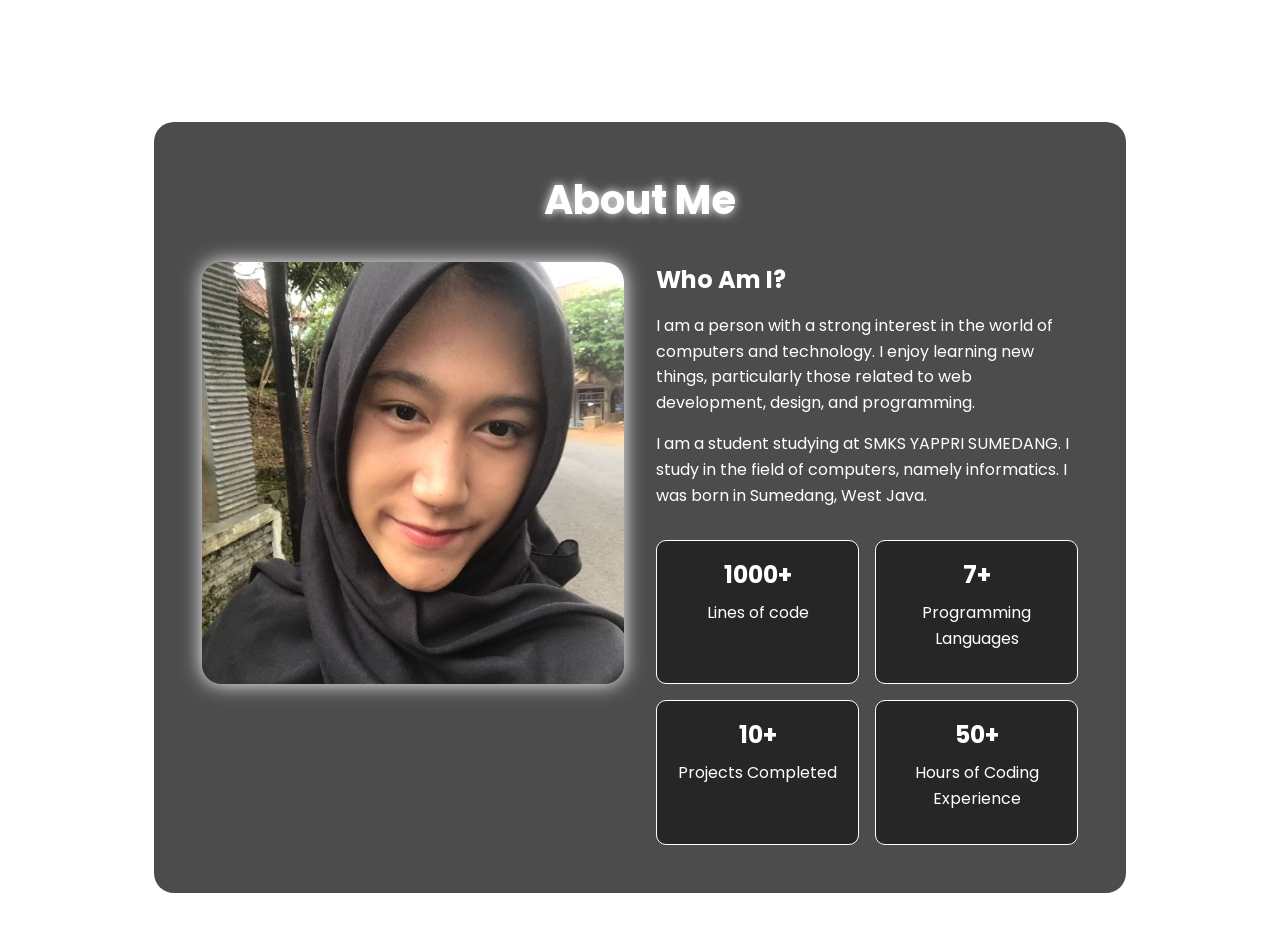
==== about.html @ 70185320 "Add files via upload" ====
<!-- Subscribe Tamzidan Madiyin di YouTube -->

<!DOCTYPE html>
<html lang="en">

<head>
    <meta charset="UTF-8">
    <meta name="viewport" content="width=device-width, initial-scale=1.0">

    <!-- Link ke Font Awesome untuk ikon -->
    <link rel="stylesheet" href="https://cdnjs.cloudflare.com/ajax/libs/font-awesome/6.5.1/css/all.min.css">

    <!-- Link ke library animasi AOS -->
    <link rel="stylesheet" href="https://unpkg.com/aos@next/dist/aos.css" />

    <!-- CSS internal untuk styling halaman -->
    <style>
        /* 
          Import Google Font Poppins
          Font weight yang diimport: 100, 200, 300, 400, 500, 600 
        */
        @import url("https://fonts.googleapis.com/css2?family=Poppins:wght@100;200;300;400;500;600&display=swap");

        /* Reset CSS dan pengaturan default */
        * {
            padding: 0;
            margin: 0;
            font-family: "Poppins", sans-serif;
            box-sizing: border-box;
        }

        /* 
          Styling untuk body
          - Menggunakan background image
          - Cover seluruh viewport
          - Mencegah horizontal scroll
        */
        body {
            width: 100%;
            min-height: 100vh;
            background-image: url("./img/background.jpg");
            background-size: cover;
            overflow-x: hidden;
            position: relative;
        }

        /* 
          Navbar styling
          - Fixed height 10vh
          - Posisi relative untuk positioning yang tepat
          - z-index tinggi agar selalu di atas konten lain
        */
        nav {
            width: 100%;
            height: 10vh;
            position: sticky;
            position: relative;
            /* Ubah dari sticky ke relative */
            z-index: 1000;
            /* Tambahkan z-index tinggi untuk nav */
        }

        /* Container untuk konten navbar */
        .nav-container {
            width: 100%;
            height: 100%;
            display: flex;
            justify-content: space-around;
            align-items: center;
        }

        /* 
          Logo styling
          - Warna putih dengan ukuran 2rem
          - Text shadow untuk efek glow pada span 
        */
        .logo {
            color: white;
            font-size: 2rem;
            font-weight: bold;
        }

        .logo span {
            color: white;
            text-shadow: 0 0 10px white;
        }

        /* 
          Hamburger dan Cancel button styling
          - Hanya muncul di mobile view
          - Posisi absolute di kanan atas
        */
        .hamburg,
        .cancel {
            cursor: pointer;
            position: absolute;
            right: 15px;
            top: 10px;
            color: white;
            display: none;
            font-size: clamp(2.5rem, 0.5rem + 5vw, 3rem);
        }

        /* 
          Navigation links container
          - Flex layout untuk alignment horizontal
        */
        .nav-container .links {
            display: flex;
        }

        /* 
          Individual navigation links
          - Spacing dan styling untuk tiap link
          - Hover effect dengan border bottom
        */
        .nav-container .links a {
            font-size: 1.2rem;
            color: white;
            margin: 0 20px;
            text-decoration: none;
            font-weight: 550;
            transition: 0.3s linear;
        }

        .nav-container .links a:hover {
            color: white;
            border-bottom: 2px solid white;
        }

        /* Styling untuk link aktif */
        .nav-container .links .active {
            color: white;
            border-bottom: 2px solid white;
        }

        /* 
          Dropdown menu untuk mobile view
          - Fixed positioning dengan transform untuk animasi
          - Backdrop filter untuk efek blur
        */
        .dropdown {
            z-index: 1000;
            position: fixed;
            top: 0;
            left: 0;
            right: 0;
            transform: translateY(-500px);
            width: 100%;
            height: auto;
            backdrop-filter: blur(4px) brightness(40%);
            box-shadow: 0 0 20px black;
            transition: 0.2s linear;
        }

        .dropdown .links a {
            display: flex;
            color: white;
            text-decoration: none;
            padding: 15px 0;
            justify-content: center;
            align-items: center;
            transition: 0.2s linear;
        }

        .dropdown .links a:hover {
            background-color: white;
        }

        /* About Section Styles */
        .about-container {
            width: 100%;
            min-height: 90vh;
            display: flex;
            justify-content: center;
            align-items: center;
            padding: 2rem;
            position: relative;
            z-index: 1;
        }

        .about-content {
            width: 80%;
            max-width: 1200px;
            background: rgba(0, 0, 0, 0.7);
            backdrop-filter: blur(10px);
            border-radius: 20px;
            padding: 3rem;
            color: white;
            /* box-shadow: 0 0 30px rgba(58, 211, 3, 0.3); */
        }

        .about-header {
            text-align: center;
            margin-bottom: 2rem;
        }

        .about-header h1 {
            font-size: 2.5rem;
            color: white;
            text-shadow: 0 0 10px white;
            margin-bottom: 1rem;
        }

        .about-grid {
            display: grid;
            grid-template-columns: 1fr 1fr;
            gap: 2rem;
        }

        .about-image {
            width: 100%;
            aspect-ratio: 1;
            border-radius: 20px;
            overflow: hidden;
            box-shadow: 0 0 20px white;
        }

        .about-image img {
            width: 100%;
            height: 100%;
            object-fit: cover;
        }

        .about-text h2 {
            color: white;
            margin-bottom: 1rem;
        }

        .about-text p {
            line-height: 1.6;
            margin-bottom: 1rem;
        }

        .stats {
            display: grid;
            grid-template-columns: repeat(2, 1fr);
            gap: 1rem;
            margin-top: 2rem;
        }

        .stat-item {
            background: rgba(0, 0, 0, 0.5);
            padding: 1rem;
            border-radius: 10px;
            text-align: center;
            border: 1px solid WHITE;
            cursor: pointer;
        }

        .stat-item h3 {
            color: white;
            font-size: 1.5rem;
            margin-bottom: 0.5rem;
        }

        .content-grid {
            display: grid;
            grid-template-columns: repeat(auto-fit, minmax(280px, 1fr));
            gap: 2rem;
            padding: 2rem 0;
        }

        .content-card {
            background: rgba(58, 211, 3, 0.1);
            border-radius: 15px;
            overflow: hidden;
            transition: all 0.3s ease;
            cursor: pointer;
        }

        .content-card:hover {
            transform: translateY(-5px);
            box-shadow: 0 5px 15px rgba(58, 211, 3, 0.3);
        }

        .card-image {
            width: 100%;
            height: 200px;
            overflow: hidden;
        }

        .card-image img {
            width: 100%;
            height: 100%;
            object-fit: cover;
        }

        .card-info {
            padding: 1.5rem;
        }

        .card-info h3 {
            color: rgb(58, 211, 3);
            margin-bottom: 0.5rem;
        }

        .card-info p {
            font-size: 0.9rem;
            margin-bottom: 1rem;
        }

        .card-info .technologies {
            display: flex;
            flex-wrap: wrap;
            gap: 0.5rem;
            margin-top: 1rem;
        }

        .technology-tag {
            background: rgba(58, 211, 3, 0.2);
            padding: 0.3rem 0.8rem;
            border-radius: 15px;
            font-size: 0.8rem;
            color: rgb(58, 211, 3);
        }

        .back-button {
            display: inline-block;
            padding: 0.8rem 1.5rem;
            background: rgb(58, 211, 3);
            color: white;
            border-radius: 5px;
            text-decoration: none;
            margin-bottom: 2rem;
            transition: all 0.3s ease;
        }

        .back-button:hover {
            background: rgb(45, 165, 2);
            transform: translateY(-2px);
        }

        .award-icon {
            font-size: 2rem;
            color: rgb(58, 211, 3);
            margin-bottom: 1rem;
        }

        .client-testimonial {
            font-style: italic;
            margin-top: 1rem;
            padding: 1rem;
            background: rgba(58, 211, 3, 0.05);
            border-radius: 10px;
        }



        @media (max-width: 884px) {
            .about-grid {
                grid-template-columns: 1fr;
            }

            nav .logo {
                position: absolute;
                top: 16px;
                left: 15px;
                font-size: 1.5rem;
            }

            .nav-container .links {
                display: none;
            }

            .hamburg,
            .cancel {
                display: block;
            }
        }

        @media (max-width: 440px) {
            .about-container {
                padding: 1rem;
            }

            .about-content {
                width: 95%;
                /* Memperbesar width untuk layar kecil */
                padding: 1.5rem;
            }

            .about-header h1 {
                font-size: 1.8rem;
                /* Mengurangi ukuran judul */
            }

            .about-text h2 {
                font-size: 1.4rem;
                /* Mengurangi ukuran sub-judul */
            }

            .about-text p {
                font-size: 0.9rem;
                /* Mengurangi ukuran teks */
                line-height: 1.4;
            }

            .about-image {
                width: 100%;
                max-height: 250px;
                /* Membatasi tinggi gambar */
            }

            .stats {
                grid-template-columns: repeat(2, 1fr);
                /* Tetap 2 kolom tapi lebih kecil */
                gap: 0.8rem;
            }

            .stat-item {
                padding: 0.8rem;
            }

            .stat-item h3 {
                font-size: 1.2rem;
                /* Mengurangi ukuran angka statistik */
            }

            .stat-item p {
                font-size: 0.8rem;
                /* Mengurangi ukuran teks statistik */
            }

            /* Menyesuaikan padding untuk link statistik */
            .stat-item a {
                padding: 0.5rem;
                display: block;
            }
        }
    </style>
    <title>About - Portfolio Website</title>
</head>

<body>

    <!-- Navigasi -->
    <nav>
        <div class="nav-container">
            <div class="logo" data-aos="zoom-in" data-aos-duration="1500">
                Nabila <span>Lestari</span>
            </div>
            <div class="links">
                <div class="link" data-aos="fade-up" data-aos-duration="1500" data-aos-delay="100"><a
                        href="index.html">Home</a></div>
                <div class="link active" data-aos="fade-up" data-aos-duration="1500" data-aos-delay="200"><a
                        href="about.html">About</a></div>
                <div class="link" data-aos="fade-up" data-aos-duration="1500" data-aos-delay="300"><a
                        href="skill.html">Skills</a></div>
                
                <div class="link" data-aos="fade-up" data-aos-duration="1500" data-aos-delay="500"><a
                        href="contact.html">Contact</a></div>
            </div>
        </div>
        <i class="fa-solid fa-bars hamburg" onclick="hamburg()"></i>
        <div class="dropdown">
            <div class="links">
                <a href="index.html">Home</a>
                <a href="about.html">About</a>
                <a href="skill.html">Skills</a>
                
                <a href="contact.html">Contact</a>
                <i class="fa-solid fa-xmark cancel" onclick="cancel()"></i>
            </div>
        </div>
    </nav>

    <!-- Konten utama halaman About -->
    <div class="about-container">
        <div class="about-content" id="aboutContent">
            <!-- Bagian header -->
            <div class="about-header" data-aos="fade-down" data-aos-duration="1500">
                <h1>About Me</h1>
            </div>

            <!-- Grid untuk gambar dan teks deskripsi -->
            <div class="about-grid">
                <div class="about-image" data-aos="fade-right" data-aos-duration="1500">
                    <img src="bila.jpeg" alt="About Image">
                </div>
                <div class="about-text" data-aos="fade-left" data-aos-duration="1500">
                    <h2>Who Am I?</h2>
                    <p>I am a person with a strong interest in the world of computers and technology. I enjoy learning new things, particularly those related to web development, design, and programming.</p>
                    <p>I am a student studying at SMKS YAPPRI SUMEDANG. I study in the field of computers, namely informatics. I was born in Sumedang, West Java.</p>

                    <div class="stats">
                        <div class="stat-item" data-aos="zoom-in" data-aos-duration="1500" data-aos-delay="200"
                            onclick="showProjects()">
                            <h3>1000+</h3>
                            <p>Lines of code</p>
                        </div>
                        <div class="stat-item" data-aos="zoom-in" data-aos-duration="1500" data-aos-delay="400"
                            onclick="showExperience()">
                            <h3>7+</h3>
                            <p>Programming Languages</p>
                        </div>
                        <div class="stat-item" data-aos="zoom-in" data-aos-duration="1500" data-aos-delay="600"
                            onclick="showClients()">
                            <h3>10+</h3>
                            <p>Projects Completed</p>
                        </div>
                        <div class="stat-item" data-aos="zoom-in" data-aos-duration="1500" data-aos-delay="800"
                            onclick="showAwards()">
                            <h3>50+</h3>
                            <p>Hours of Coding Experience</p>
                        </div>
                    </div>
                </div>
            </div>
        </div>

        <!-- Link ke library animasi AOS -->
        <script src="https://unpkg.com/aos@next/dist/aos.js"></script>

        <!-- JavaScript untuk interaksi dan animasi halaman -->
        <script>

            // Inisialisasi library AOS
            AOS.init({ offset: 0 });

            // Fungsi untuk menampilkan menu hamburger
            function hamburg() {
                const navbar = document.querySelector(".dropdown")
                navbar.style.transform = "translateY(0px)"
            }

            // Fungsi untuk menyembunyikan menu hamburger
            function cancel() {
                const navbar = document.querySelector(".dropdown")
                navbar.style.transform = "translateY(-500px)"
            }

            // Fungsi untuk menampilkan daftar Project
            function showProjects() {
                const aboutContent = document.getElementById('aboutContent');
                aboutContent.innerHTML = `
                <a href="about.html" class="back-button" onclick="restoreInitialContent()">
                    <i class="fas fa-arrow-left"></i> Back
                </a>
                <div class="about-header" data-aos="fade-down" data-aos-duration="1500">
                    <h1>My Projects</h1>
                </div>
                <div class="content-grid">
                    ${generateProjectCards()}
                </div>
            `;
                AOS.refresh();
            }

            // Fungsi untuk menampilkan daftar Experience
            function showExperience() {
                const aboutContent = document.getElementById('aboutContent');
                aboutContent.innerHTML = `
                <a href="about.html" class="back-button" onclick="restoreInitialContent()">
                    <i class="fas fa-arrow-left"></i> Back
                </a>
                <div class="about-header" data-aos="fade-down" data-aos-duration="1500">
                    <h1>My Experience</h1>
                </div>
                <div class="content-grid">
                    ${generateExperienceCards()}
                </div>
            `;
                AOS.refresh();
            }

            // Fungsi untuk menampilkan daftar Clients
            function showClients() {
                const aboutContent = document.getElementById('aboutContent');
                aboutContent.innerHTML = `
                <a href="about.html" class="back-button" onclick="restoreInitialContent()">
                    <i class="fas fa-arrow-left"></i> Back
                </a>
                <div class="about-header" data-aos="fade-down" data-aos-duration="1500">
                    <h1>Client Success Stories</h1>
                </div>
                <div class="content-grid">
                    ${generateClientCards()}
                </div>
            `;
                AOS.refresh();
            }

            // Fungsi untuk menampilkan daftar Awards
            function showAwards() {
                const aboutContent = document.getElementById('aboutContent');
                aboutContent.innerHTML = `
                <a href="about.html" class="back-button" onclick="restoreInitialContent()">
                    <i class="fas fa-arrow-left"></i> Back
                </a>
                <div class="about-header" data-aos="fade-down" data-aos-duration="1500">
                    <h1>Awards & Recognition</h1>
                </div>
                <div class="content-grid">
                    ${generateAwardCards()}
                </div>
            `;
                AOS.refresh();
            }

            // Fungsi pembantu untuk menghasilkan kartu project
            function generateProjectCards() {
                const projects = [
                    {
                        title: "E-Commerce Platform",
                        image: "img/zoro.jpg",
                        description: "A full-stack e-commerce solution with payment integration",
                        technologies: ["React", "Node.js", "MongoDB"]
                    },
                    {
                        title: "Portfolio Website",
                        image: "img/zoro.jpg",
                        description: "Responsive portfolio website with modern animations",
                        technologies: ["HTML", "CSS", "JavaScript"]
                    },
                    {
                        title: "Task Management App",
                        image: "img/zoro.jpg",
                        description: "Mobile-first task management application",
                        technologies: ["Vue.js", "Firebase"]
                    }
                    // Add more projects as needed
                ];

                return projects.map(project => `
                <div class="content-card" data-aos="fade-up">
                    <div class="card-image">
                        <img src="${project.image}" alt="${project.title}">
                    </div>
                    <div class="card-info">
                        <h3>${project.title}</h3>
                        <p>${project.description}</p>
                        <div class="technologies">
                            ${project.technologies.map(tech => `
                                <span class="technology-tag">${tech}</span>
                            `).join('')}
                        </div>
                    </div>
                </div>
            `).join('');
            }

            // Fungsi pembantu untuk menghasilkan kartu experience
            function generateExperienceCards() {
                const experiences = [
                    {
                        title: "Senior Web Developer",
                        company: "Tech Solutions Inc.",
                        period: "2021 - Present",
                        description: "Leading frontend development team and implementing modern web solutions"
                    },
                    {
                        title: "Frontend Developer",
                        company: "Digital Agency",
                        period: "2019 - 2021",
                        description: "Developed responsive websites and web applications"
                    }
                    // Add more experiences as needed
                ];

                return experiences.map(exp => `
                <div class="content-card" data-aos="fade-up">
                    <div class="card-info">
                        <h3>${exp.title}</h3>
                        <h4>${exp.company}</h4>
                        <p class="period">${exp.period}</p>
                        <p>${exp.description}</p>
                    </div>
                </div>
            `).join('');
            }

            // Fungsi pembantu untuk menghasilkan kartu client
            function generateClientCards() {
                const clients = [
                    {
                        name: "Ell Udin",
                        company: "Innovation Corp",
                        image: "img/zoro.jpg",
                        testimonial: "Outstanding work on our company website redesign!"
                    },
                    {
                        name: "Ell Ucup",
                        company: "Tech Startup",
                        image: "img/zoro.jpg",
                        testimonial: "Delivered our app ahead of schedule with excellent quality"
                    }
                    // Add more clients as needed
                ];

                return clients.map(client => `
                <div class="content-card" data-aos="fade-up">
                    <div class="card-image">
                        <img src="${client.image}" alt="${client.name}">
                    </div>
                    <div class="card-info">
                        <h3>${client.name}</h3>
                        <h4>${client.company}</h4>
                        <p class="client-testimonial">"${client.testimonial}"</p>
                    </div>
                </div>
            `).join('');
            }

            // Fungsi pembantu untuk menghasilkan kartu award
            function generateAwardCards() {
                const awards = [
                    {
                        title: "Best Web Design",
                        organization: "Design Awards 2023",
                        description: "Recognition for exceptional web design and user experience"
                    },
                    {
                        title: "Innovation Award",
                        organization: "Tech Summit 2022",
                        description: "Awarded for innovative use of emerging technologies"
                    }
                    // Add more awards as needed
                ];

                return awards.map(award => `
                <div class="content-card" data-aos="fade-up">
                    <div class="card-info">
                        <div class="award-icon">
                            <i class="fas fa-trophy"></i>
                        </div>
                        <h3>${award.title}</h3>
                        <h4>${award.organization}</h4>
                        <p>${award.description}</p>
                    </div>
                </div>
            `).join('');
            }

            // Fungsi untuk mengembalikan konten awal
            function restoreInitialContent() {
                const aboutContent = document.getElementById('aboutContent');
                aboutContent.innerHTML = `
                <div class="about-header" data-aos="fade-down" data-aos-duration="1500">
                    <h1>About Me</h1>
                </div>
                <div class="about-grid">
                    <div class="about-image" data-aos="fade-right" data-aos-duration="1500">
                        <img src="img/zoro.jpg" alt="About Image">
                    </div>
                    <div class="about-text" data-aos="fade-left" data-aos-duration="1500">
                        <h2>Who Am I?</h2>
                        <p>I'm a passionate developer and designer with a keen eye for detail and a drive for creating
                            innovative digital solutions. With expertise in web development, UI/UX design, and content
                            creation, I bring ideas to life through code and creativity.</p>
                        <p>My journey in technology began with a simple curiosity and has evolved into a professional
                            pursuit of excellence in digital craftsmanship.</p>

                        <div class="stats">
                            <div class="stat-item" data-aos="zoom-in" data-aos-duration="1500" data-aos-delay="200" onclick="showProjects()">
                                <h3>50+</h3>
                                <p>Projects Completed</p>
                            </div>
                            <div class="stat-item" data-aos="zoom-in" data-aos-duration="1500" data-aos-delay="400" onclick="showExperience()">
                                <h3>3+</h3>
                                <p>Years Experience</p>
                            </div>
                            <div class="stat-item" data-aos="zoom-in" data-aos-duration="1500" data-aos-delay="600" onclick="showClients()">
                                <h3>20+</h3>
                                <p>Happy Clients</p>
                            </div>
                            <div class="stat-item" data-aos="zoom-in" data-aos-duration="1500" data-aos-delay="800" onclick="showAwards()">
                                <h3>15+</h3>
                                <p>Awards Won</p>
                            </div>
                        </div>
                    </div>
                </div>
            `;
                AOS.refresh();
            }

        </script>
</body>

</html>

<!-- Subscribe Tamzidan Madiyin di YouTube -->
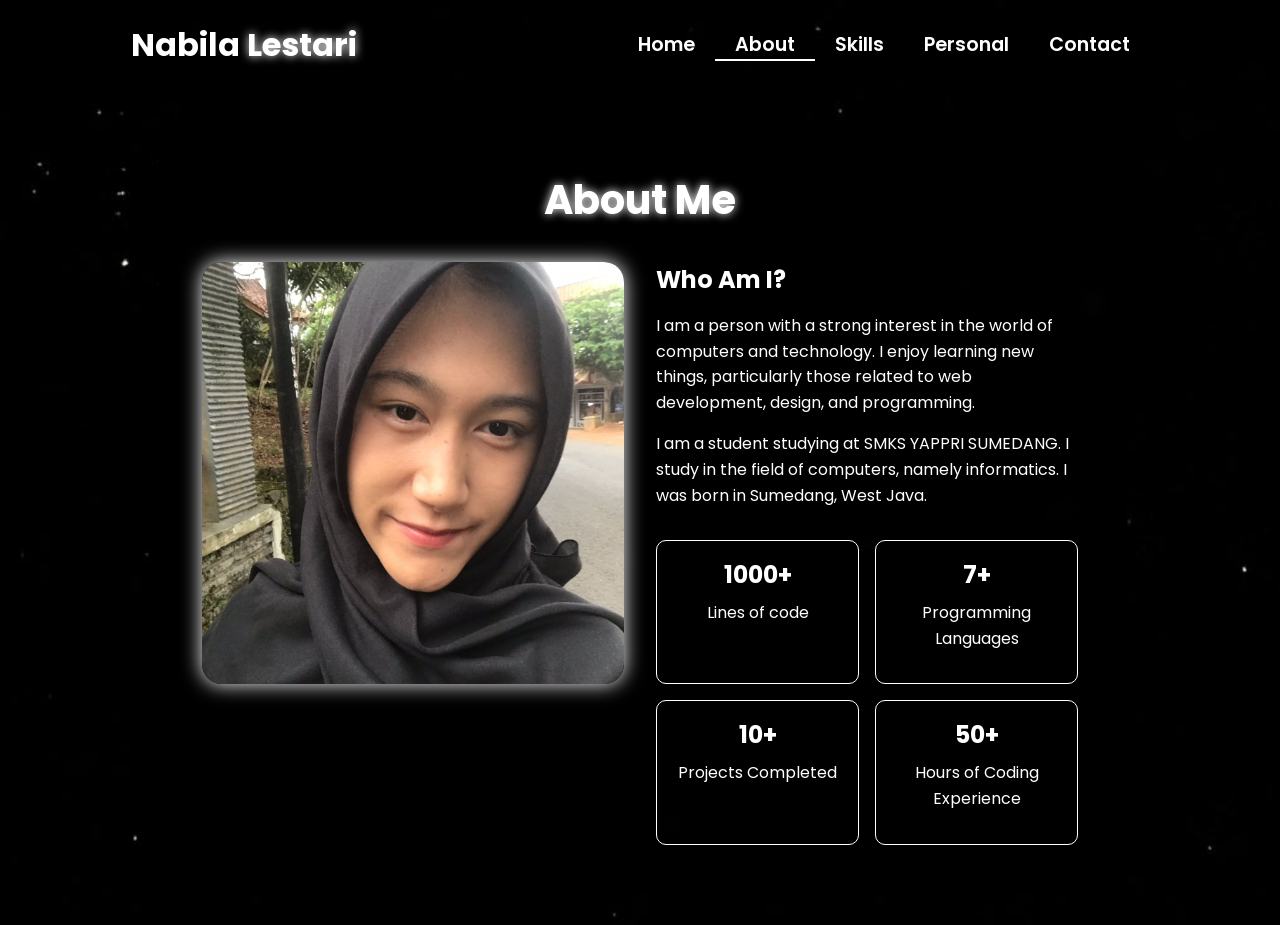
==== commit 78d45212: "Update about.html" ====
--- a/about.html
+++ b/about.html
@@ -447,7 +447,8 @@
                         href="about.html">About</a></div>
                 <div class="link" data-aos="fade-up" data-aos-duration="1500" data-aos-delay="300"><a
                         href="skill.html">Skills</a></div>
-                
+                 <div class="link" data-aos="fade-up" data-aos-duration="1500" data-aos-delay="300"><a
+                        href="personal.html">Personal</a></div>
                 <div class="link" data-aos="fade-up" data-aos-duration="1500" data-aos-delay="500"><a
                         href="contact.html">Contact</a></div>
             </div>
@@ -458,7 +459,7 @@
                 <a href="index.html">Home</a>
                 <a href="about.html">About</a>
                 <a href="skill.html">Skills</a>
-                
+                <a href="personal.html">Personal</a>
                 <a href="contact.html">Contact</a>
                 <i class="fa-solid fa-xmark cancel" onclick="cancel()"></i>
             </div>
@@ -780,4 +781,4 @@
 
 </html>
 
-<!-- Subscribe Tamzidan Madiyin di YouTube -->+<!-- Subscribe Tamzidan Madiyin di YouTube -->
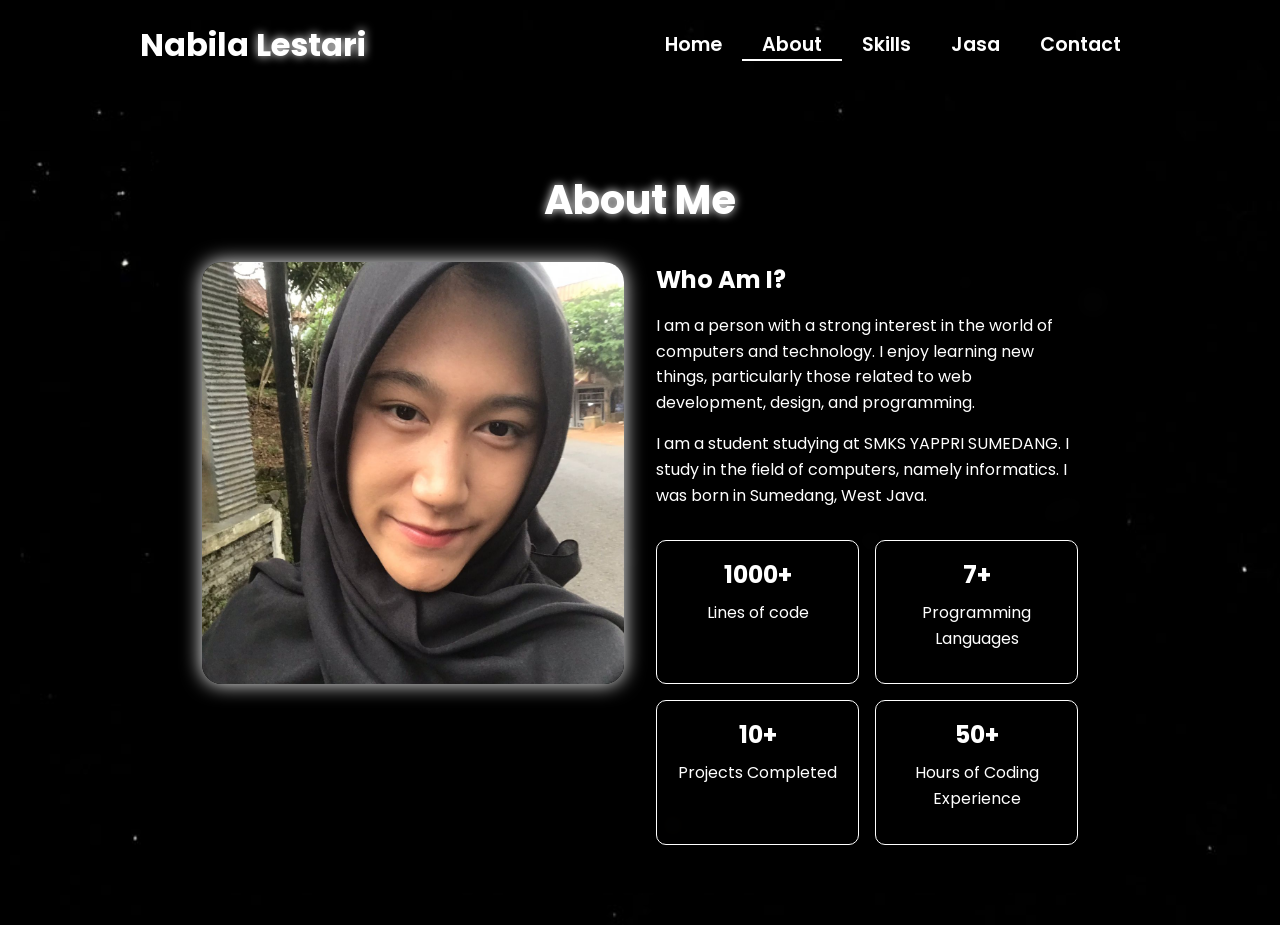
==== commit 0067a2fb: "Update about.html" ====
--- a/about.html
+++ b/about.html
@@ -448,7 +448,7 @@
                 <div class="link" data-aos="fade-up" data-aos-duration="1500" data-aos-delay="300"><a
                         href="skill.html">Skills</a></div>
                  <div class="link" data-aos="fade-up" data-aos-duration="1500" data-aos-delay="300"><a
-                        href="personal.html">Personal</a></div>
+                        href="personal.html">Jasa</a></div>
                 <div class="link" data-aos="fade-up" data-aos-duration="1500" data-aos-delay="500"><a
                         href="contact.html">Contact</a></div>
             </div>
@@ -459,8 +459,8 @@
                 <a href="index.html">Home</a>
                 <a href="about.html">About</a>
                 <a href="skill.html">Skills</a>
-                <a href="personal.html">Personal</a>
                 <a href="contact.html">Contact</a>
+                 <a href="personal.html">Jasa</a>
                 <i class="fa-solid fa-xmark cancel" onclick="cancel()"></i>
             </div>
         </div>
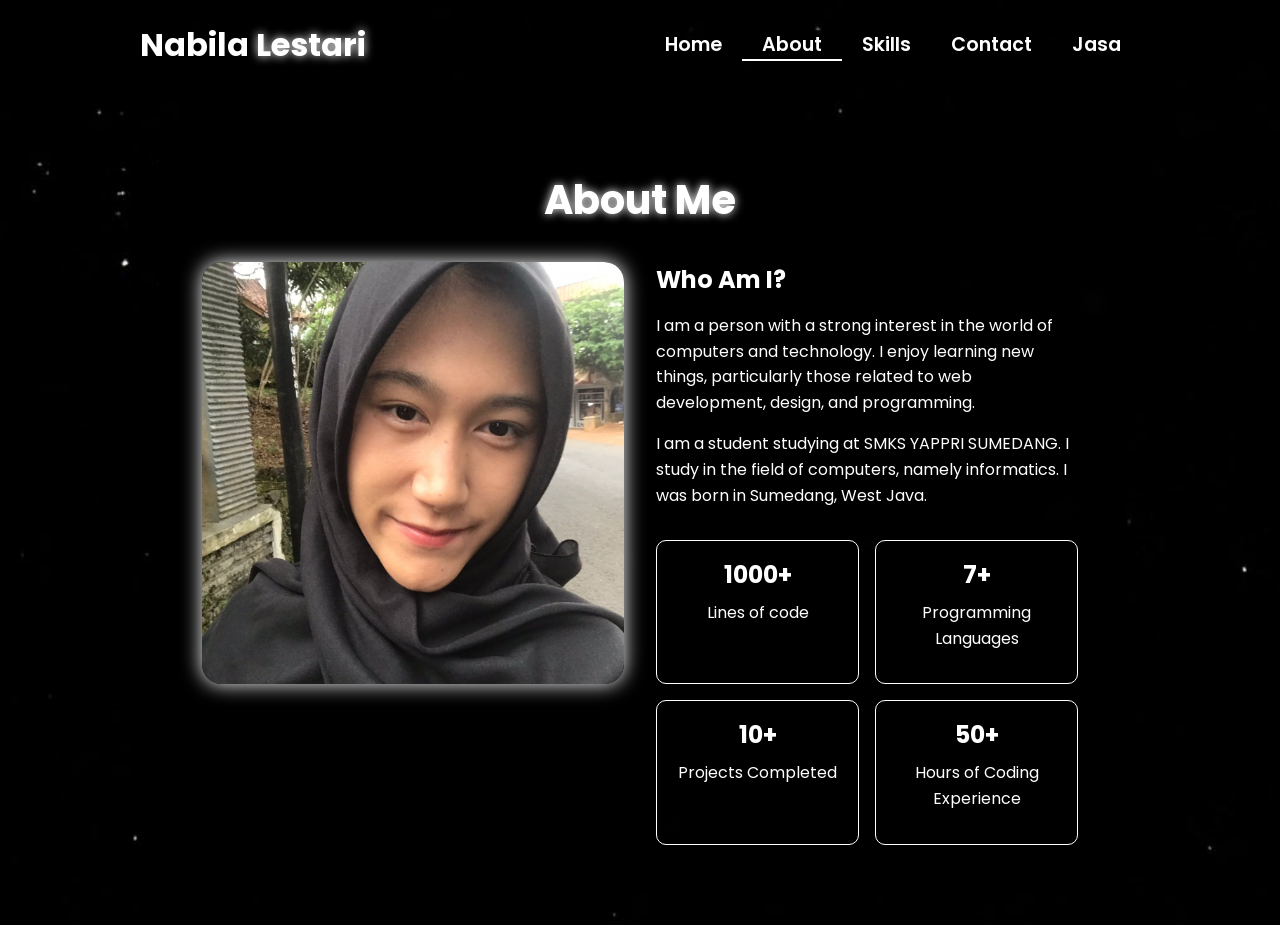
==== commit 91401501: "Update about.html" ====
--- a/about.html
+++ b/about.html
@@ -447,10 +447,10 @@
                         href="about.html">About</a></div>
                 <div class="link" data-aos="fade-up" data-aos-duration="1500" data-aos-delay="300"><a
                         href="skill.html">Skills</a></div>
-                 <div class="link" data-aos="fade-up" data-aos-duration="1500" data-aos-delay="300"><a
-                        href="personal.html">Jasa</a></div>
                 <div class="link" data-aos="fade-up" data-aos-duration="1500" data-aos-delay="500"><a
                         href="contact.html">Contact</a></div>
+                <div class="link" data-aos="fade-up" data-aos-duration="1500" data-aos-delay="300"><a
+                        href="personal.html">Jasa</a></div>
             </div>
         </div>
         <i class="fa-solid fa-bars hamburg" onclick="hamburg()"></i>
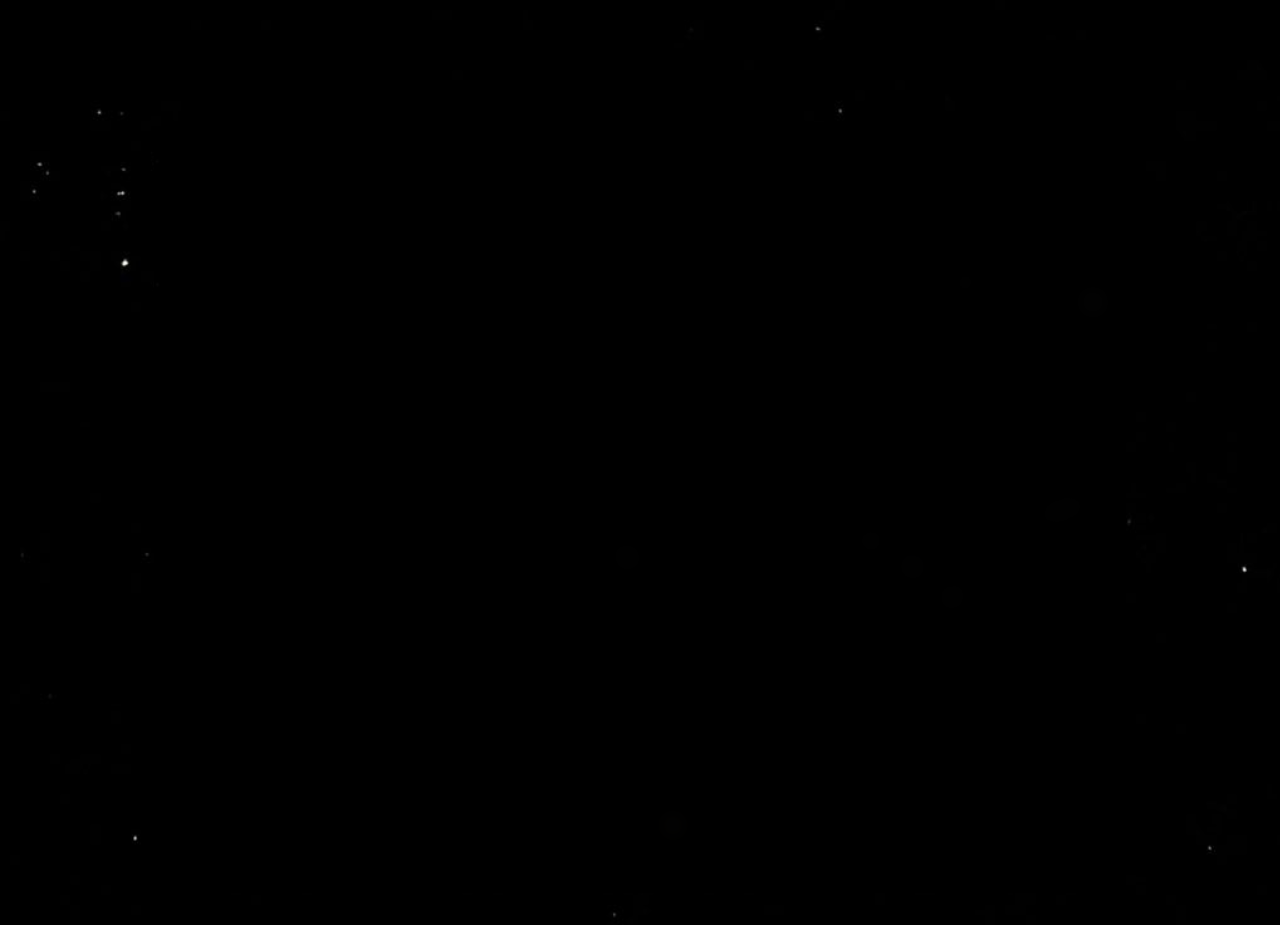
==== commit eaead455: "Update about.html" ====
--- a/about.html
+++ b/about.html
@@ -599,151 +599,7 @@
                 AOS.refresh();
             }
 
-            // Fungsi pembantu untuk menghasilkan kartu project
-            function generateProjectCards() {
-                const projects = [
-                    {
-                        title: "E-Commerce Platform",
-                        image: "img/zoro.jpg",
-                        description: "A full-stack e-commerce solution with payment integration",
-                        technologies: ["React", "Node.js", "MongoDB"]
-                    },
-                    {
-                        title: "Portfolio Website",
-                        image: "img/zoro.jpg",
-                        description: "Responsive portfolio website with modern animations",
-                        technologies: ["HTML", "CSS", "JavaScript"]
-                    },
-                    {
-                        title: "Task Management App",
-                        image: "img/zoro.jpg",
-                        description: "Mobile-first task management application",
-                        technologies: ["Vue.js", "Firebase"]
-                    }
-                    // Add more projects as needed
-                ];
-
-                return projects.map(project => `
-                <div class="content-card" data-aos="fade-up">
-                    <div class="card-image">
-                        <img src="${project.image}" alt="${project.title}">
-                    </div>
-                    <div class="card-info">
-                        <h3>${project.title}</h3>
-                        <p>${project.description}</p>
-                        <div class="technologies">
-                            ${project.technologies.map(tech => `
-                                <span class="technology-tag">${tech}</span>
-                            `).join('')}
-                        </div>
-                    </div>
-                </div>
-            `).join('');
-            }
-
-            // Fungsi pembantu untuk menghasilkan kartu experience
-            function generateExperienceCards() {
-                const experiences = [
-                    {
-                        title: "Senior Web Developer",
-                        company: "Tech Solutions Inc.",
-                        period: "2021 - Present",
-                        description: "Leading frontend development team and implementing modern web solutions"
-                    },
-                    {
-                        title: "Frontend Developer",
-                        company: "Digital Agency",
-                        period: "2019 - 2021",
-                        description: "Developed responsive websites and web applications"
-                    }
-                    // Add more experiences as needed
-                ];
-
-                return experiences.map(exp => `
-                <div class="content-card" data-aos="fade-up">
-                    <div class="card-info">
-                        <h3>${exp.title}</h3>
-                        <h4>${exp.company}</h4>
-                        <p class="period">${exp.period}</p>
-                        <p>${exp.description}</p>
-                    </div>
-                </div>
-            `).join('');
-            }
-
-            // Fungsi pembantu untuk menghasilkan kartu client
-            function generateClientCards() {
-                const clients = [
-                    {
-                        name: "Ell Udin",
-                        company: "Innovation Corp",
-                        image: "img/zoro.jpg",
-                        testimonial: "Outstanding work on our company website redesign!"
-                    },
-                    {
-                        name: "Ell Ucup",
-                        company: "Tech Startup",
-                        image: "img/zoro.jpg",
-                        testimonial: "Delivered our app ahead of schedule with excellent quality"
-                    }
-                    // Add more clients as needed
-                ];
-
-                return clients.map(client => `
-                <div class="content-card" data-aos="fade-up">
-                    <div class="card-image">
-                        <img src="${client.image}" alt="${client.name}">
-                    </div>
-                    <div class="card-info">
-                        <h3>${client.name}</h3>
-                        <h4>${client.company}</h4>
-                        <p class="client-testimonial">"${client.testimonial}"</p>
-                    </div>
-                </div>
-            `).join('');
-            }
-
-            // Fungsi pembantu untuk menghasilkan kartu award
-            function generateAwardCards() {
-                const awards = [
-                    {
-                        title: "Best Web Design",
-                        organization: "Design Awards 2023",
-                        description: "Recognition for exceptional web design and user experience"
-                    },
-                    {
-                        title: "Innovation Award",
-                        organization: "Tech Summit 2022",
-                        description: "Awarded for innovative use of emerging technologies"
-                    }
-                    // Add more awards as needed
-                ];
-
-                return awards.map(award => `
-                <div class="content-card" data-aos="fade-up">
-                    <div class="card-info">
-                        <div class="award-icon">
-                            <i class="fas fa-trophy"></i>
-                        </div>
-                        <h3>${award.title}</h3>
-                        <h4>${award.organization}</h4>
-                        <p>${award.description}</p>
-                    </div>
-                </div>
-            `).join('');
-            }
-
-            // Fungsi untuk mengembalikan konten awal
-            function restoreInitialContent() {
-                const aboutContent = document.getElementById('aboutContent');
-                aboutContent.innerHTML = `
-                <div class="about-header" data-aos="fade-down" data-aos-duration="1500">
-                    <h1>About Me</h1>
-                </div>
-                <div class="about-grid">
-                    <div class="about-image" data-aos="fade-right" data-aos-duration="1500">
-                        <img src="img/zoro.jpg" alt="About Image">
-                    </div>
+           
                     <div class="about-text" data-aos="fade-left" data-aos-duration="1500">
                         <h2>Who Am I?</h2>
                         <p>I'm a passionate developer and designer with a keen eye for detail and a drive for creating
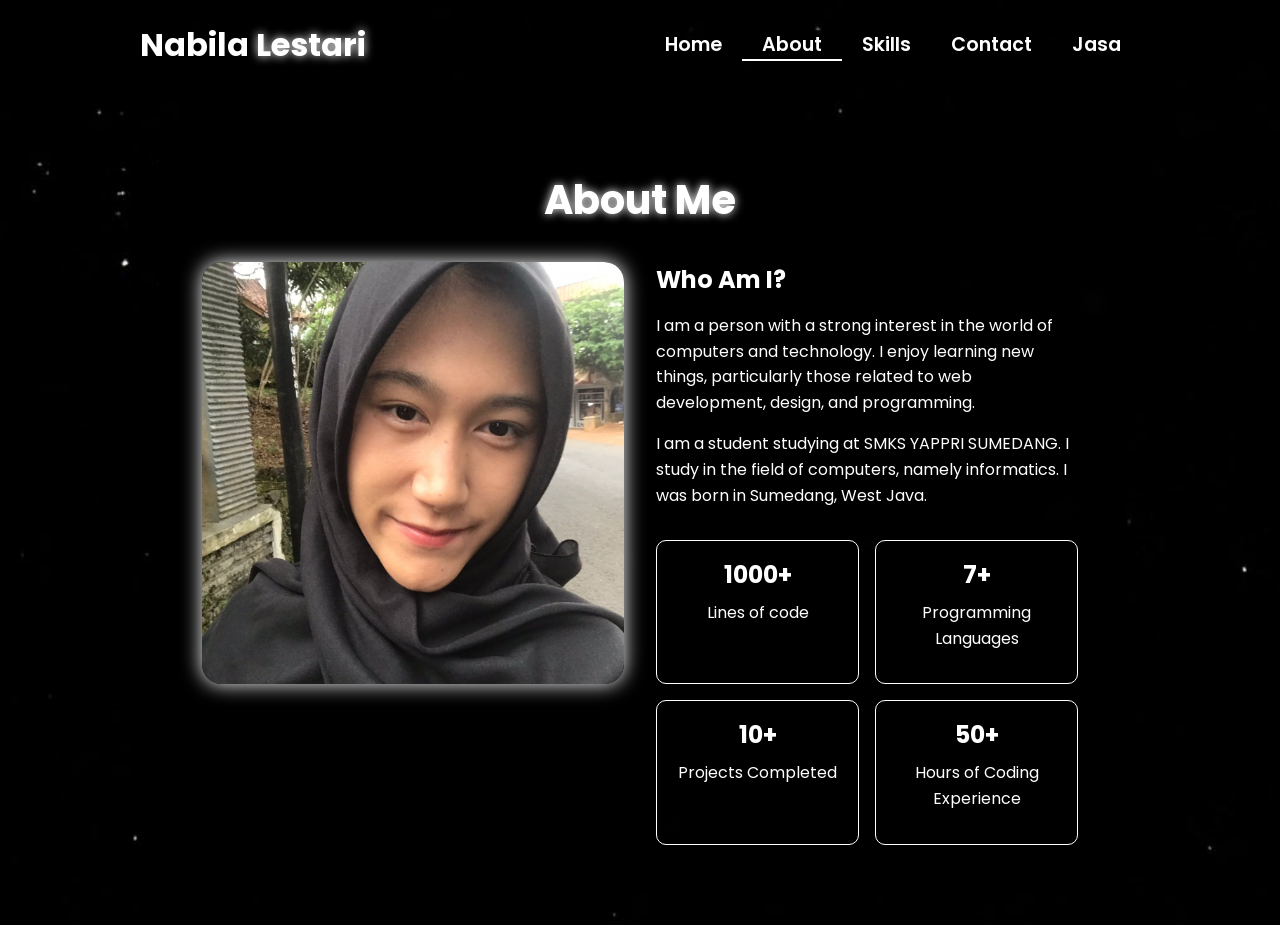
==== commit 8c737eaf: "Update about.html" ====
--- a/about.html
+++ b/about.html
@@ -599,7 +599,151 @@
                 AOS.refresh();
             }
 
-           
+            // Fungsi pembantu untuk menghasilkan kartu project
+            function generateProjectCards() {
+                const projects = [
+                    {
+                        title: "E-Commerce Platform",
+                        image: "img/zoro.jpg",
+                        description: "A full-stack e-commerce solution with payment integration",
+                        technologies: ["React", "Node.js", "MongoDB"]
+                    },
+                    {
+                        title: "Portfolio Website",
+                        image: "img/zoro.jpg",
+                        description: "Responsive portfolio website with modern animations",
+                        technologies: ["HTML", "CSS", "JavaScript"]
+                    },
+                    {
+                        title: "Task Management App",
+                        image: "img/zoro.jpg",
+                        description: "Mobile-first task management application",
+                        technologies: ["Vue.js", "Firebase"]
+                    }
+                    // Add more projects as needed
+                ];
+
+                return projects.map(project => `
+                <div class="content-card" data-aos="fade-up">
+                    <div class="card-image">
+                        <img src="${project.image}" alt="${project.title}">
+                    </div>
+                    <div class="card-info">
+                        <h3>${project.title}</h3>
+                        <p>${project.description}</p>
+                        <div class="technologies">
+                            ${project.technologies.map(tech => `
+                                <span class="technology-tag">${tech}</span>
+                            `).join('')}
+                        </div>
+                    </div>
+                </div>
+            `).join('');
+            }
+
+            // Fungsi pembantu untuk menghasilkan kartu experience
+            function generateExperienceCards() {
+                const experiences = [
+                    {
+                        title: "Senior Web Developer",
+                        company: "Tech Solutions Inc.",
+                        period: "2021 - Present",
+                        description: "Leading frontend development team and implementing modern web solutions"
+                    },
+                    {
+                        title: "Frontend Developer",
+                        company: "Digital Agency",
+                        period: "2019 - 2021",
+                        description: "Developed responsive websites and web applications"
+                    }
+                    // Add more experiences as needed
+                ];
+
+                return experiences.map(exp => `
+                <div class="content-card" data-aos="fade-up">
+                    <div class="card-info">
+                        <h3>${exp.title}</h3>
+                        <h4>${exp.company}</h4>
+                        <p class="period">${exp.period}</p>
+                        <p>${exp.description}</p>
+                    </div>
+                </div>
+            `).join('');
+            }
+
+            // Fungsi pembantu untuk menghasilkan kartu client
+            function generateClientCards() {
+                const clients = [
+                    {
+                        name: "Ell Udin",
+                        company: "Innovation Corp",
+                        image: "img/zoro.jpg",
+                        testimonial: "Outstanding work on our company website redesign!"
+                    },
+                    {
+                        name: "Ell Ucup",
+                        company: "Tech Startup",
+                        image: "img/zoro.jpg",
+                        testimonial: "Delivered our app ahead of schedule with excellent quality"
+                    }
+                    // Add more clients as needed
+                ];
+
+                return clients.map(client => `
+                <div class="content-card" data-aos="fade-up">
+                    <div class="card-image">
+                        <img src="${client.image}" alt="${client.name}">
+                    </div>
+                    <div class="card-info">
+                        <h3>${client.name}</h3>
+                        <h4>${client.company}</h4>
+                        <p class="client-testimonial">"${client.testimonial}"</p>
+                    </div>
+                </div>
+            `).join('');
+            }
+
+            // Fungsi pembantu untuk menghasilkan kartu award
+            function generateAwardCards() {
+                const awards = [
+                    {
+                        title: "Best Web Design",
+                        organization: "Design Awards 2023",
+                        description: "Recognition for exceptional web design and user experience"
+                    },
+                    {
+                        title: "Innovation Award",
+                        organization: "Tech Summit 2022",
+                        description: "Awarded for innovative use of emerging technologies"
+                    }
+                    // Add more awards as needed
+                ];
+
+                return awards.map(award => `
+                <div class="content-card" data-aos="fade-up">
+                    <div class="card-info">
+                        <div class="award-icon">
+                            <i class="fas fa-trophy"></i>
+                        </div>
+                        <h3>${award.title}</h3>
+                        <h4>${award.organization}</h4>
+                        <p>${award.description}</p>
+                    </div>
+                </div>
+            `).join('');
+            }
+
+            // Fungsi untuk mengembalikan konten awal
+            function restoreInitialContent() {
+                const aboutContent = document.getElementById('aboutContent');
+                aboutContent.innerHTML = `
+                <div class="about-header" data-aos="fade-down" data-aos-duration="1500">
+                    <h1>About Me</h1>
+                </div>
+                <div class="about-grid">
+                    <div class="about-image" data-aos="fade-right" data-aos-duration="1500">
+                        <img src="img/zoro.jpg" alt="About Image">
+                    </div>
                     <div class="about-text" data-aos="fade-left" data-aos-duration="1500">
                         <h2>Who Am I?</h2>
                         <p>I'm a passionate developer and designer with a keen eye for detail and a drive for creating
